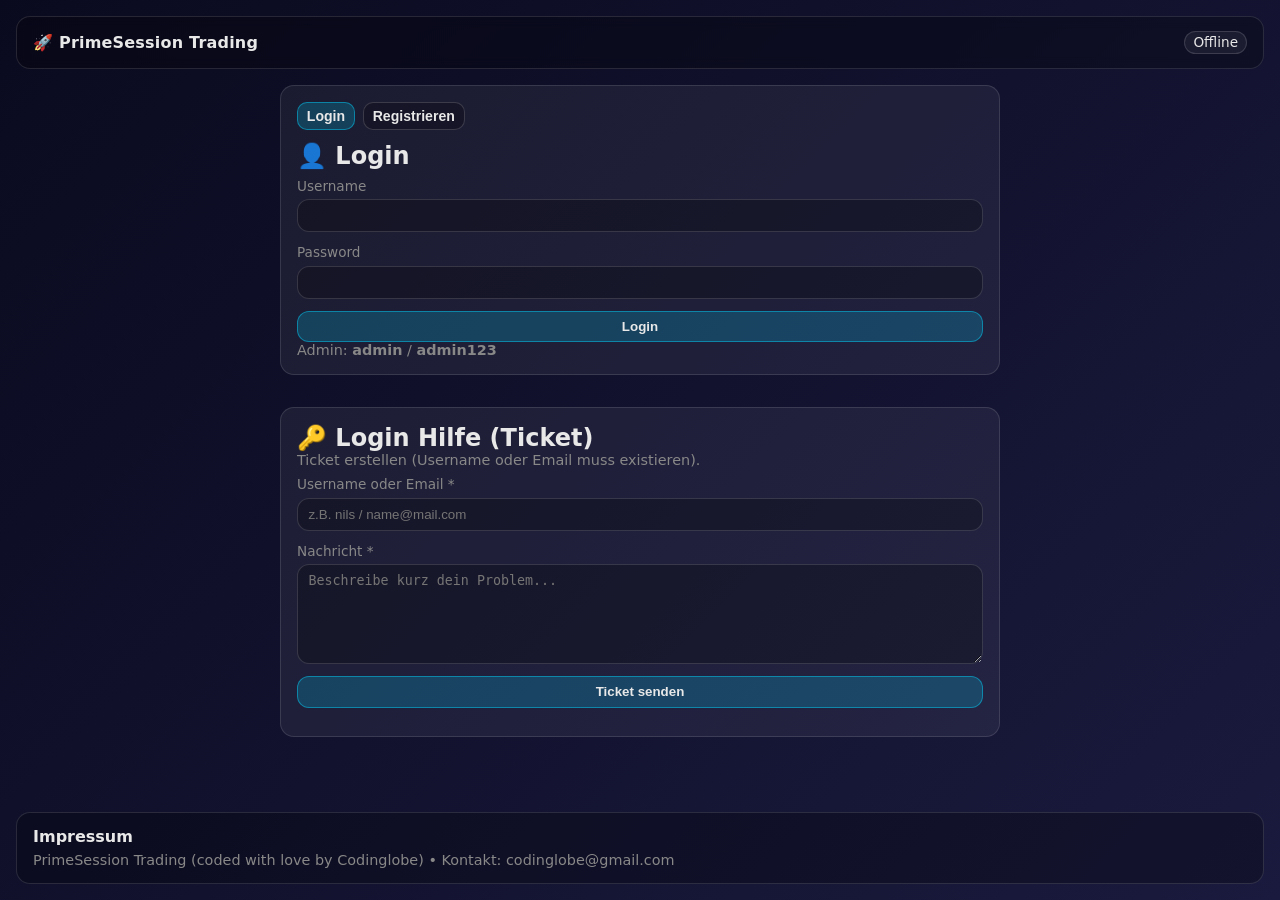
==== index.html @ d52308e9 "Add files via upload" ====
<!doctype html>
<html lang="de-CH">
<head>
  <meta charset="utf-8" />
  <meta name="viewport" content="width=device-width,initial-scale=1" />
  <title>PrimeSession Trading – Dashboard</title>
  <link rel="stylesheet" href="./assets/css/base.css" />
  <link rel="stylesheet" href="./assets/css/dashboard.css" />
</head>
<body>
  <main class="app-container dashboard">
    <header class="app-header">
      <div class="logo">🚀 PrimeSession Trading</div>
      <div class="header-right">
        <span class="badge" id="userLabel">👤</span>
        <button class="btn danger small hidden" id="logoutBtn">Logout</button>
      </div>
    </header>

    <div id="impersonationBanner" class="imp-banner hidden"></div>

    <nav class="nav nav-user">
      <a href="./index.html" class="active">Dashboard</a>
      <a href="./calculator.html">Rechner</a>
      <a href="./journal.html">Journal</a>
      <a href="./tickets.html">Tickets</a>
      <a href="./profile.html">Profil</a>
    </nav>

    <nav class="nav nav-admin hidden">
      <a href="./admin.html#dash">Dashboard</a>
      <a href="./admin.html#tickets">Tickets</a>
      <a href="./admin.html#users">Users</a>
    </nav>

    <section class="card">
      <h2>📊 Übersicht</h2>
      <div id="dashKpis" class="dash-kpis"></div>
    </section>

    <section class="grid cols-2" style="margin-top:1rem; align-items:start">
      <section class="card">
        <div class="cal-head">
          <h2>🗓️ Profit/Verlust – Kalender</h2>
          <div class="inline" style="gap:.5rem;flex-wrap:wrap">
            <button class="btn small" id="calPrev">◀</button>
            <div class="pill" id="calTitle">—</div>
            <button class="btn small" id="calNext">▶</button>
          </div>
        </div>
        <div id="calGrid" class="cal-grid"></div>
      </section>

      <section class="card">
        <h2>📅 Tagesliste</h2>
        <div id="dayList" class="day-list muted">—</div>
      </section>
    </section>

    <footer class="page-footer">
      <div class="impressum-title">Impressum</div>
      <div class="impressum-text">—</div>
    </footer>
  </main>

  <script src="./assets/js/utils.js"></script>
  <script src="./assets/js/storage.js"></script>
  <script src="./assets/js/common.js"></script>
  <script src="./assets/js/dashboard.js"></script>
</body>
</html>
---- assets/css/base.css ----
/* assets/css/base.css (KOMPLETT ERSETZEN) */

:root{
  --bg-primary:#0a0a1f;
  --bg-secondary:#1a1a3e;

  --primary:#00d4ff;
  --secondary:#00ffaa;
  --danger:#ff4d4d;

  --text:#e8e8e8;
  --text-muted:#888888;

  --border:rgba(255,255,255,.12);
  --panel:rgba(0,0,0,.25);
  --card:rgba(255,255,255,.06);
  --input:rgba(0,0,0,.25);
  --thead:rgba(255,255,255,.06);

  --glow:0 0 15px rgba(0,212,255,0.35);

  --radius-sm:10px;
  --radius-md:14px;
  --radius-lg:20px;
}

:root[data-theme="light"]{
  --bg-primary:#f5f7ff;
  --bg-secondary:#e9efff;

  --primary:#006dff;
  --secondary:#13b981;
  --danger:#e11d48;

  --text:#121826;
  --text-muted:#5b6476;

  --border:rgba(0,0,0,.12);
  --panel:rgba(255,255,255,.70);
  --card:rgba(255,255,255,.78);
  --input:rgba(255,255,255,.92);
  --thead:rgba(0,0,0,.04);

  --glow:0 0 15px rgba(0,109,255,0.25);
}

*{margin:0;padding:0;box-sizing:border-box}
html,body{height:100%}

body{
  font-family: system-ui, -apple-system, Segoe UI, Roboto, "Inter", Arial, sans-serif;
  background: linear-gradient(135deg, var(--bg-primary), var(--bg-secondary));
  color: var(--text);
  min-height:100vh;
}

.hidden{display:none !important}
.muted{color:var(--text-muted)}
.small{font-size:.9rem;color:var(--text-muted)}
.inline{display:flex;gap:.5rem;flex-wrap:wrap;align-items:center}
.table-container{overflow:auto;max-width:100%}
hr{border:none;border-top:1px solid var(--border)}
a{color:var(--primary);text-decoration:none}
a:hover{filter:brightness(1.08)}

/* ✅ Footer immer unten */
.app-container{
  width:min(1400px, 100%);
  margin:0 auto;
  padding:1rem;
  min-height:100vh;
  display:flex;
  flex-direction:column;
}

.app-header{
  display:flex;justify-content:space-between;align-items:center;gap:1rem;
  padding:.85rem 1rem;
  border:1px solid var(--border);
  border-radius:var(--radius-md);
  background:var(--panel);
  backdrop-filter: blur(6px);
}
.logo{font-weight:800;letter-spacing:.2px}
.header-right{display:flex;gap:.5rem;flex-wrap:wrap;align-items:center}

.nav{display:flex;gap:.5rem;flex-wrap:wrap;margin-top:.85rem}
.nav a{
  display:inline-flex;align-items:center;justify-content:center;
  padding:.45rem .7rem;
  border-radius:999px;
  border:1px solid var(--border);
  background:rgba(0,0,0,.12);
  color:var(--text);
  font-size:.92rem;
}
:root[data-theme="light"] .nav a{ background:rgba(255,255,255,.55); }
.nav a:hover{border-color:rgba(0,212,255,.35);box-shadow:var(--glow)}
:root[data-theme="light"] .nav a:hover{border-color:rgba(0,109,255,.35)}
.nav a.active{background:rgba(0,212,255,.18);border-color:rgba(0,212,255,.45)}
:root[data-theme="light"] .nav a.active{background:rgba(0,109,255,.12);border-color:rgba(0,109,255,.35)}

.card{
  border:1px solid var(--border);
  border-radius:var(--radius-md);
  background:var(--card);
  padding:1rem;
}
.kpi-title{color:var(--text-muted);font-size:.85rem;margin-bottom:.25rem}
.kpi-value{font-size:1.15rem;font-weight:800}

.grid{display:grid;gap:1rem}
.grid.cols-1{grid-template-columns:1fr}
.grid.cols-2{grid-template-columns:repeat(2,minmax(0,1fr))}
.grid.cols-3{grid-template-columns:repeat(3,minmax(0,1fr))}
@media (max-width: 980px){.grid.cols-3{grid-template-columns:repeat(2,minmax(0,1fr))}}
@media (max-width: 720px){.grid.cols-2,.grid.cols-3{grid-template-columns:1fr}}

.input-group{display:grid;gap:.35rem}
label{font-size:.85rem;color:var(--text-muted)}

input, textarea, select{
  width:100%;
  padding:.5rem .65rem;
  border-radius:12px;
  border:1px solid rgba(255,255,255,.14);
  background:var(--input);
  color:var(--text);
}
:root[data-theme="light"] input,
:root[data-theme="light"] textarea,
:root[data-theme="light"] select{
  border:1px solid rgba(0,0,0,.12);
}
textarea{resize:vertical;min-height:100px}
input:focus, textarea:focus, select:focus{
  outline:none;border-color:rgba(0,212,255,.55);box-shadow:var(--glow);
}
:root[data-theme="light"] input:focus,
:root[data-theme="light"] textarea:focus,
:root[data-theme="light"] select:focus{
  border-color:rgba(0,109,255,.55);
}

.btn{
  border:1px solid rgba(255,255,255,.16);
  background:rgba(0,0,0,.22);
  color:var(--text);
  padding:.45rem .7rem;
  border-radius:12px;
  cursor:pointer;
  transition: transform .08s ease, filter .08s ease, border-color .08s ease;
  font-weight:650;
}
:root[data-theme="light"] .btn{
  background:rgba(255,255,255,.70);
  border:1px solid rgba(0,0,0,.12);
}
.btn:hover{filter:brightness(1.08);border-color:rgba(0,212,255,.35)}
:root[data-theme="light"] .btn:hover{border-color:rgba(0,109,255,.35)}
.btn:active{transform:translateY(1px)}
.btn.small{padding:.3rem .55rem;border-radius:10px;font-size:.88rem}
.btn.link{background:transparent;border-color:transparent;color:var(--primary)}
.btn.link:hover{border-color:rgba(0,212,255,.25);background:rgba(0,212,255,.08)}
:root[data-theme="light"] .btn.link:hover{border-color:rgba(0,109,255,.25);background:rgba(0,109,255,.08)}
.btn.primary{background:rgba(0,212,255,.20);border-color:rgba(0,212,255,.45);color:var(--text)}
:root[data-theme="light"] .btn.primary{background:rgba(0,109,255,.15);border-color:rgba(0,109,255,.35)}
.btn.danger{background:rgba(255,77,77,.14);border-color:rgba(255,77,77,.35);color:var(--text)}
:root[data-theme="light"] .btn.danger{background:rgba(225,29,72,.10);border-color:rgba(225,29,72,.28)}

table{width:100%;border-collapse:collapse}
th,td{padding:.45rem .55rem;border-bottom:1px solid rgba(255,255,255,.10);text-align:left;vertical-align:top}
:root[data-theme="light"] th,:root[data-theme="light"] td{border-bottom:1px solid rgba(0,0,0,.08)}
th{background:var(--thead);font-weight:800}

.pill, .badge{
  display:inline-flex;align-items:center;gap:.25rem;
  border:1px solid rgba(255,255,255,.14);
  background:rgba(255,255,255,.06);
  padding:.18rem .5rem;
  border-radius:999px;
  font-size:.85rem;
  color:var(--text);
}
:root[data-theme="light"] .pill, :root[data-theme="light"] .badge{
  border:1px solid rgba(0,0,0,.12);
  background:rgba(0,0,0,.04);
}

.dir{font-weight:900;letter-spacing:.2px}
.dir.long{color:var(--secondary)}
.dir.short{color:var(--danger)}

.imp-banner{
  background: rgba(255,77,77,.18);
  border: 1px solid rgba(255,77,77,.35);
  color: #ffb3b3;
  padding: .55rem .75rem;
  border-radius: 12px;
  margin-top: .75rem;
  font-weight: 850;
}
:root[data-theme="light"] .imp-banner{
  background: rgba(225,29,72,.10);
  border: 1px solid rgba(225,29,72,.25);
  color: #7a1025;
}

.page-footer{
  margin-top:auto;
  padding: .85rem 1rem;
  border:1px solid var(--border);
  border-radius: var(--radius-md);
  background: var(--panel);
}
.page-footer .impressum-title{font-weight:850}
.page-footer .impressum-text{margin-top:.35rem;color:var(--text-muted);font-size:.9rem;line-height:1.25}

/* ✅ Einheitlicher Abstand: Navigation -> erster Content-Block */
.nav + .card,
.nav + .grid,
.nav + section.card,
.nav + section.grid{
  margin-top: 1rem !important;
}

/* Falls zwischen nav und content noch ein Banner liegt */
.nav + .imp-banner + .card,
.nav + .imp-banner + .grid{
  margin-top: 1rem !important;
}
---- assets/css/dashboard.css ----
/* assets/css/dashboard.css (KOMPLETT ERSETZEN) */
/* ✅ KPIs gleichmässig (Grid) */
.dashboard .dash-kpis{
  display:grid;
  grid-template-columns:repeat(6, minmax(0, 1fr));
  gap:.6rem;
  margin-top:.75rem;
}
.dashboard .dash-kpis .pill{
  width:100%;
  text-align:center;
}

/* responsive */
@media (max-width: 1200px){
  .dashboard .dash-kpis{ grid-template-columns:repeat(3, minmax(0, 1fr)); }
}
@media (max-width: 680px){
  .dashboard .dash-kpis{ grid-template-columns:repeat(2, minmax(0, 1fr)); }
}

.cal-head{
  display:flex;
  justify-content:space-between;
  align-items:center;
  gap:1rem;
  flex-wrap:wrap;
}

.cal-grid{
  margin-top:.75rem;
  display:grid;
  grid-template-columns:repeat(7, minmax(0,1fr));
  gap:.5rem;
}

.cal-dow{
  font-size:.75rem;
  color:var(--text-muted);
  text-align:center;
  padding:.2rem 0;
}

.cal-cell{
  border:1px solid rgba(255,255,255,.12);
  border-radius:12px;
  padding:.45rem;
  min-height:78px;
  background:rgba(0,0,0,.12);
}
:root[data-theme="light"] .cal-cell{
  border:1px solid rgba(0,0,0,.12);
  background:rgba(0,0,0,.03);
}

.cal-cell .d{
  font-weight:900;
  font-size:.85rem;
  color:var(--text-muted);
}
.cal-cell .v{
  margin-top:.15rem;
  font-weight:900;
  font-size:.88rem;
}
.cal-cell .p{
  margin-top:.1rem;
  font-size:.78rem;
  color:var(--text-muted);
}

.cal-cell.pos .v{color:var(--secondary)}
.cal-cell.neg .v{color:var(--danger)}

.day-list{
  display:grid;
  gap:.55rem;
  margin-top:.75rem;
}
.day-row{
  display:flex;
  justify-content:space-between;
  gap:.75rem;
  align-items:center;
  border:1px solid rgba(255,255,255,.10);
  border-radius:12px;
  padding:.55rem .65rem;
  background:rgba(255,255,255,.05);
}
:root[data-theme="light"] .day-row{
  border:1px solid rgba(0,0,0,.10);
  background:rgba(255,255,255,.85);
}
.day-row .left{display:flex;flex-direction:column;gap:.1rem}
.day-row .date{font-weight:900}
.day-row .meta{font-size:.8rem;color:var(--text-muted)}
.day-row .right{font-weight:900}
.day-row.pos .right{color:var(--secondary)}
.day-row.neg .right{color:var(--danger)}
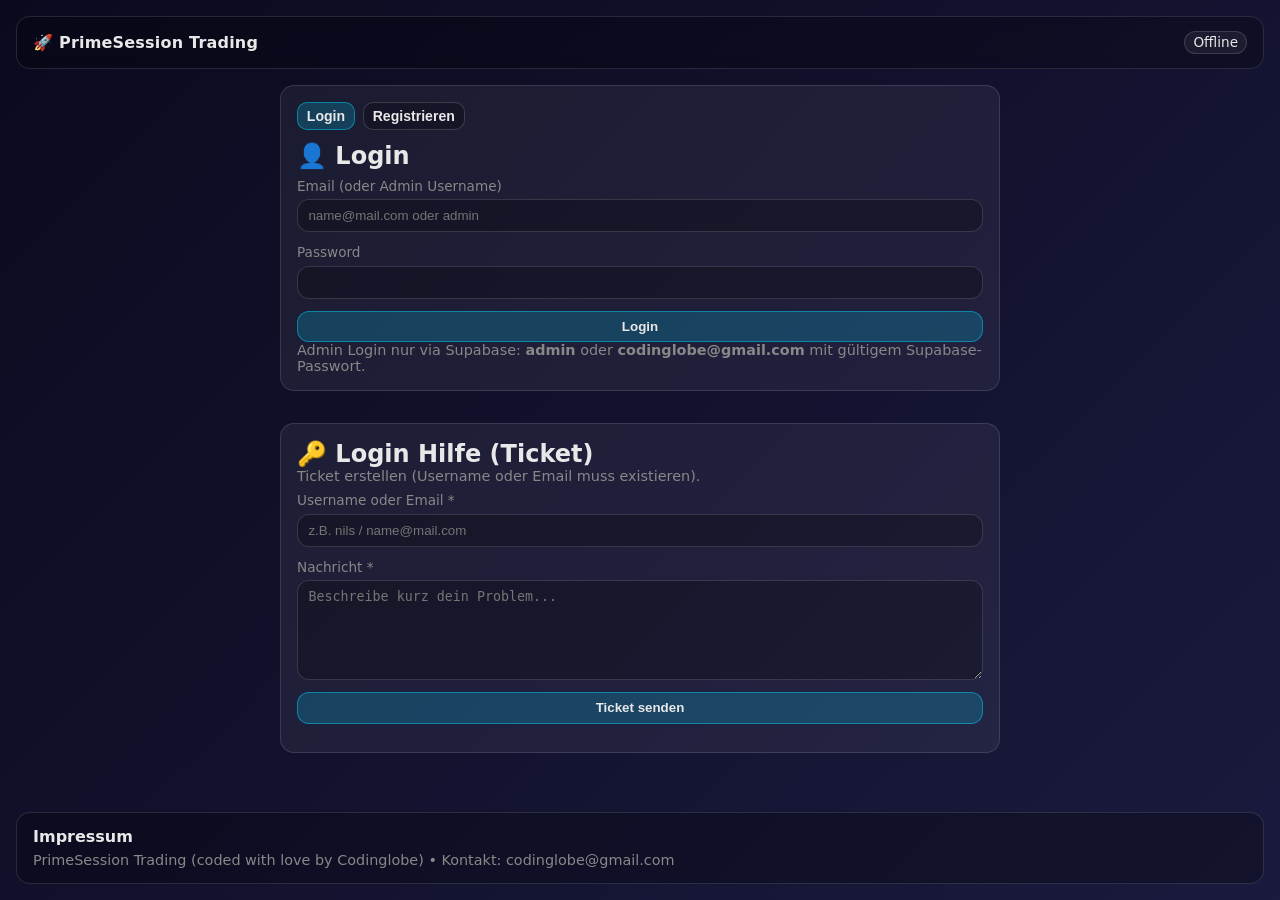
==== commit eda7a33b: "Add cloud runtime Supabase config support" ====
--- a/index.html
+++ b/index.html
@@ -63,6 +63,10 @@
     </footer>
   </main>
 
+	<script src="./config.local.js"></script>
+	<script src="./assets/js/config.js"></script>
+  <script src="./assets/js/bootstrapConfig.js"></script>
+	<script type="module" src="./assets/js/supabaseClient.js"></script>
   <script src="./assets/js/utils.js"></script>
   <script src="./assets/js/storage.js"></script>
   <script src="./assets/js/common.js"></script>
